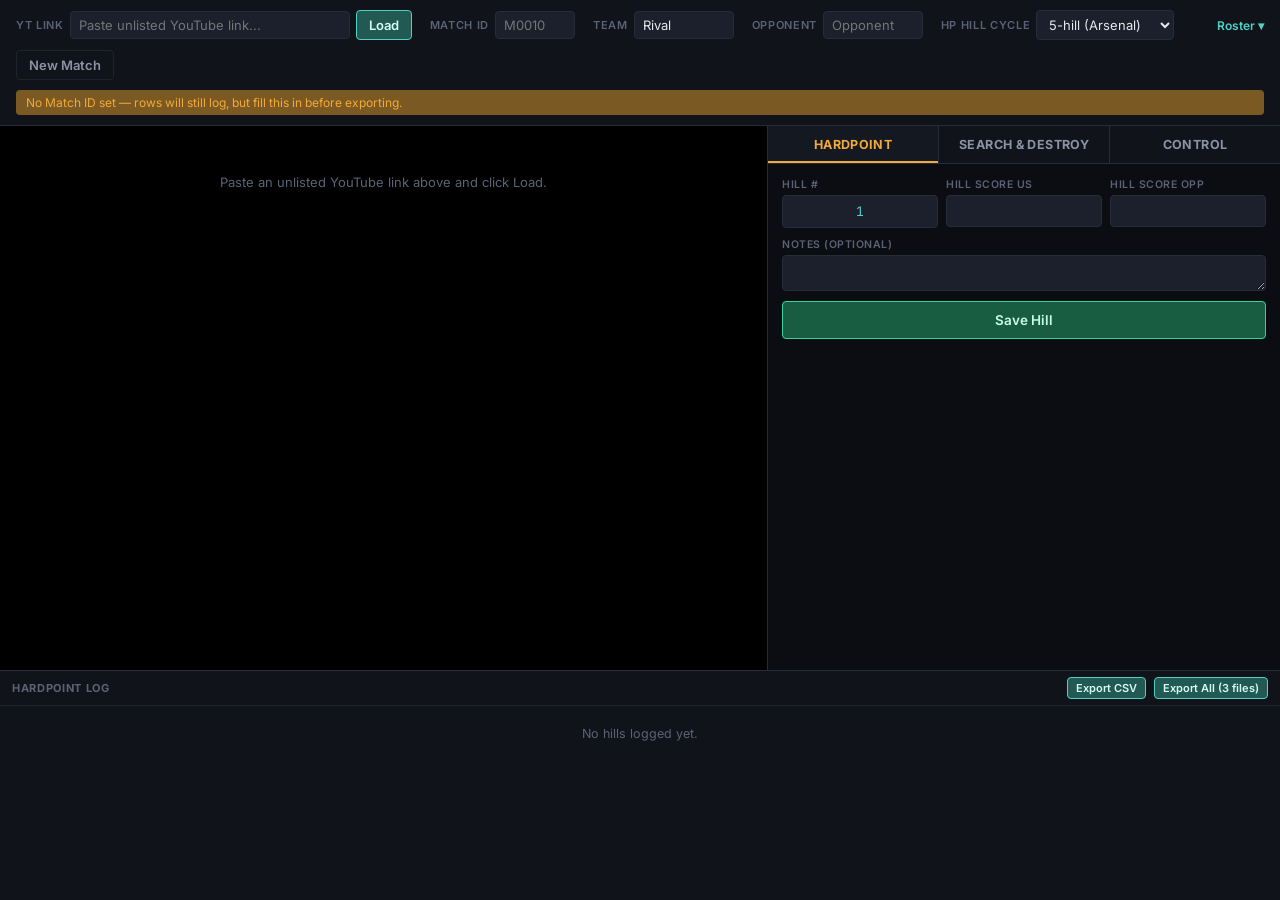
==== index.html @ 11d368f0 "Initial commit: Setup project structure and files" ====
<!DOCTYPE html>
<html lang="en">
<head>
  <meta charset="UTF-8">
  <meta name="viewport" content="width=device-width, initial-scale=1.0">
  <title>CODM Live VOD Logger</title>
  <link rel="preconnect" href="https://fonts.googleapis.com">
  <link href="https://fonts.googleapis.com/css2?family=Inter:wght@400;500;600;700&family=JetBrains+Mono:wght@400;500;700&display=swap" rel="stylesheet">
  <link rel="stylesheet" href="./styles/main.css">
  <link rel="icon" href="data:,">
</head>
<body>
  <div id="topbar">
    <div class="tb-group">
      <span class="tb-label">YT Link</span>
      <input type="url" id="yt-url" placeholder="Paste unlisted YouTube link...">
      <button class="btn btn-cyan" id="load-video-btn">Load</button>
    </div>
    <div class="tb-group">
      <span class="tb-label">Match ID</span>
      <input type="text" id="match-id-input" placeholder="M0010">
    </div>
    <div class="tb-group">
      <span class="tb-label">Team</span>
      <input type="text" id="team-input" value="Rival">
    </div>
    <div class="tb-group">
      <span class="tb-label">Opponent</span>
      <input type="text" id="opp-input" placeholder="Opponent">
    </div>
    <div class="tb-group">
      <span class="tb-label">HP Hill Cycle</span>
      <select id="hill-cycle-select">
        <option value="5">5-hill (Arsenal)</option>
        <option value="4">4-hill (Standard)</option>
      </select>
    </div>
    <div style="flex:1"></div>
    <span id="roster-toggle">Roster ▾</span>
    <button class="btn btn-ghost" id="new-match-btn">New Match</button>

    <div id="warn-banner"></div>

    <div id="roster-panel">
      <div class="field"><label>Player 1</label><input type="text" class="roster-input" data-i="0"></div>
      <div class="field"><label>Player 2</label><input type="text" class="roster-input" data-i="1"></div>
      <div class="field"><label>Player 3</label><input type="text" class="roster-input" data-i="2"></div>
      <div class="field"><label>Player 4</label><input type="text" class="roster-input" data-i="3"></div>
      <div class="field"><label>Player 5</label><input type="text" class="roster-input" data-i="4"></div>
    </div>
  </div>

  <div id="file-origin-banner">
    <strong>⚠ This page can't run from a double-clicked file.</strong> With this modular version, browsers block ES modules AND YouTube embeds from file:// pages entirely — the app will not load at all this way.<br>
    1. Open a terminal in this project folder<br>
    2. Run: <code>python -m http.server 8080</code><br>
    3. Open <code>http://localhost:8080/index.html</code> in your browser<br>
    <span style="color:var(--text-dim);font-size:12px;">Keep the terminal open while using the tool. Ctrl+C to stop it when done.</span>
  </div>

  <div id="main">
    <div id="video-pane">
      <div id="video-wrap">
        <div id="video-placeholder">Paste an unlisted YouTube link above and click Load.</div>
        <div id="yt-player"></div>
      </div>
    </div>

    <div id="panel-pane">
      <div class="tabs">
        <button class="tab-btn active" data-mode="hp">Hardpoint</button>
        <button class="tab-btn" data-mode="snd">Search &amp; Destroy</button>
        <button class="tab-btn" data-mode="control">Control</button>
      </div>

      <div class="mode-panel active" id="hp-panel">
        <div class="field-row">
          <div class="field"><label>Hill #</label><div class="panel-readout" id="hp-hillnum">1</div></div>
          <div class="field"><label>Hill Score Us</label><input type="number" id="hp-score-us" min="0" max="60"></div>
          <div class="field"><label>Hill Score Opp</label><input type="number" id="hp-score-opp" min="0" max="60"></div>
        </div>
        <div class="field-row"><div class="field"><label>Notes (optional)</label><textarea id="hp-notes" rows="1"></textarea></div></div>
        <div class="save-row"><button class="btn btn-green" id="hp-save-btn">Save Hill</button></div>
      </div>

      <div class="mode-panel" id="snd-panel">
        <div class="field-row">
          <div class="field"><label>Round #</label><div class="panel-readout" id="snd-roundnum">1</div></div>
          <div class="field"><label>Side Us</label><select id="snd-side"><option value="Attack">Attack</option><option value="Defense">Defense</option></select></div>
          <div class="field"><label>Site</label><select id="snd-site"><option value="N/A">N/A</option><option value="A">A</option><option value="B">B</option></select></div>
          <div class="field"><label>Plant?</label><select id="snd-plant"><option value="N">N</option><option value="Y">Y</option></select></div>
        </div>
        <div class="field-row">
          <div class="field"><label>First Blood Side</label><select id="snd-fbside"><option value="Us">Us</option><option value="Opp">Opp</option></select></div>
          <div class="field"><label>First Blood Player</label><select id="snd-fbplayer"></select></div>
          <div class="field" id="snd-fbplayer-manual-wrap" style="display:none;"><label>Player Name</label><input type="text" id="snd-fbplayer-manual"></div>
          <div class="field"><label>OT Round?</label><select id="snd-ot"><option value="N">N</option><option value="Y">Y</option></select></div>
        </div>
        <div class="field-row">
          <div class="field"><label>Result / Method</label><select id="snd-method"><option value="elim_us_win">Elimination (Us win)</option><option value="elim_opp_win">Elimination (Opp win)</option><option value="elim_us_diffuse">Elim Us – Opp Diffuses</option><option value="elim_opp_diffuse">Elim Opp – Us Diffuses</option><option value="detonated">Bomb Detonated</option><option value="time_expired">Time Expired</option><option value="manual">Manual entry...</option></select></div>
          <div class="field" id="snd-manual-result-wrap" style="display:none;"><label>Manual Result</label><select id="snd-manual-result"><option value="Win">Win</option><option value="Loss">Loss</option></select></div>
          <div class="field" id="snd-manual-method-wrap" style="display:none;"><label>Manual Method Note</label><input type="text" id="snd-manual-method"></div>
        </div>
        <div class="field-row"><div class="field"><label>Notes (optional)</label><textarea id="snd-notes" rows="1"></textarea></div></div>
        <div class="save-row"><button class="btn btn-green" id="snd-save-btn">Save Round (Enter)</button></div>
      </div>

      <div class="mode-panel" id="control-panel">
        <div class="control-header-strip">
          <div class="field-row">
            <div class="field"><label>Round #</label><div class="panel-readout" id="ctrl-roundnum">1</div></div>
            <div class="field"><label>Side Us</label><select id="ctrl-side"><option value="Offense">Offense</option><option value="Defense">Defense</option></select></div>
            <div class="field"><label>Result</label><select id="ctrl-result"><option value="Win">Win</option><option value="Loss">Loss</option></select></div>
          </div>
          <div class="field-row">
            <div class="field"><label>Final Lives Us</label><input type="number" id="ctrl-lives-us" min="0"></div>
            <div class="field"><label>Final Lives Opp</label><input type="number" id="ctrl-lives-opp" min="0"></div>
            <div class="field"><label>Notes (optional)</label><input type="text" id="ctrl-notes"></div>
          </div>
        </div>

        <div class="capture-bars">
          <div class="capture-bar-row"><div class="capture-bar-label A">A</div><div class="capture-bar-track" id="ctrl-bar-A"></div><div class="capture-bar-time" id="ctrl-time-A">0s</div></div>
          <div class="capture-bar-row"><div class="capture-bar-label B">B</div><div class="capture-bar-track" id="ctrl-bar-B"></div><div class="capture-bar-time" id="ctrl-time-B">0s</div></div>
        </div>

        <div class="event-buttons">
          <button class="btn btn-S" id="ctrl-btn-S">S<span class="key-hint">Round Start</span></button>
          <button class="btn btn-A" id="ctrl-btn-A">A<span class="key-hint">Site A Streak</span></button>
          <button class="btn btn-B" id="ctrl-btn-B">B<span class="key-hint">Site B Streak</span></button>
          <div id="allout-wrap">
            <button class="btn btn-red" id="ctrl-btn-allout" style="width:100%;height:100%;">All Out<span class="key-hint">Choose site</span></button>
            <div id="allout-menu">
              <button data-site="A">A</button>
              <button data-site="B">B</button>
              <button data-site="N/A">N/A</button>
            </div>
          </div>
        </div>

        <div class="mini-log" id="ctrl-mini-log"><div class="mini-log-empty">No events yet this round. Press S when the round starts.</div></div>
        <div class="save-row"><button class="btn btn-green" id="ctrl-save-btn">Save Round</button></div>
      </div>
    </div>
  </div>

  <div id="verify-box">
    <div id="verify-toolbar">
      <span id="verify-title">Hardpoint Log</span>
      <div style="display:flex;gap:8px;">
        <button class="btn btn-sm btn-cyan" id="export-current-btn">Export CSV</button>
        <button class="btn btn-sm btn-cyan" id="export-all-btn">Export All (3 files)</button>
      </div>
    </div>
    <div id="verify-scroll"></div>
  </div>

  <div class="toast" id="toast"></div>

  <script>
    // Plain classic script (not type=module) — runs even when the browser
    // blocks ES module loading from file://, which is exactly the case
    // this needs to detect and explain.
    if (location.protocol === 'file:') {
      document.addEventListener('DOMContentLoaded', function(){
        document.getElementById('file-origin-banner').classList.add('show');
      });
    }
  </script>
  <script src="https://www.youtube.com/iframe_api"></script>
  <script type="module" src="./js/main.js"></script>
</body>
</html>
---- styles/main.css ----
:root{
  --bg:#0B0D12;
  --panel:#141821;
  --panel-2:#1B202C;
  --panel-3:#10131A;
  --border:#262C3A;
  --border-soft:#1E2330;
  --text:#E6E8EC;
  --text-dim:#8A93A6;
  --text-faint:#5A6275;
  --amber:#F2A93B;
  --amber-dim:#7A5A22;
  --cyan:#4FD1C5;
  --cyan-dim:#235953;
  --green:#34D399;
  --green-dim:#185C42;
  --red:#EF4444;
  --red-dim:#5C2323;
  --font-ui:'Inter',sans-serif;
  --font-mono:'JetBrains Mono',monospace;
}
*{box-sizing:border-box;}
html,body{margin:0;padding:0;height:100%;background:var(--bg);color:var(--text);font-family:var(--font-ui);}
body{display:flex;flex-direction:column;height:100vh;overflow:hidden;font-size:14px;}

#topbar{background:var(--panel-3);border-bottom:1px solid var(--border);padding:10px 16px;display:flex;flex-wrap:wrap;align-items:center;gap:10px 18px;flex-shrink:0;}
.tb-group{display:flex;align-items:center;gap:6px;}
.tb-label{font-size:11px;text-transform:uppercase;letter-spacing:.06em;color:var(--text-faint);font-weight:600;}
#topbar input[type=text], #topbar input[type=url], #topbar select{background:var(--panel-2);border:1px solid var(--border);color:var(--text);border-radius:4px;padding:5px 8px;font-family:var(--font-ui);font-size:13px;}
#yt-url{width:280px;}
#match-id-input{width:80px;}
#team-input, #opp-input{width:100px;}
.btn{background:var(--panel-2);border:1px solid var(--border);color:var(--text);border-radius:4px;padding:6px 12px;font-family:var(--font-ui);font-size:13px;font-weight:600;cursor:pointer;transition:filter .12s, transform .04s;}
.btn:hover{filter:brightness(1.25);}
.btn:active{transform:scale(.97);}
.btn-amber{background:var(--amber-dim);border-color:var(--amber);color:#FFE3B0;}
.btn-green{background:var(--green-dim);border-color:var(--green);color:#C8FCE6;}
.btn-red{background:var(--red-dim);border-color:var(--red);color:#FFD1D1;}
.btn-cyan{background:var(--cyan-dim);border-color:var(--cyan);color:#D2FBF6;}
.btn-ghost{background:transparent;border-color:var(--border-soft);color:var(--text-dim);}
.btn:disabled{opacity:.35;cursor:not-allowed;filter:none;}
.btn-sm{padding:3px 8px;font-size:11px;}
#roster-toggle{cursor:pointer;color:var(--cyan);font-size:12px;font-weight:600;user-select:none;}
#roster-panel{display:none;width:100%;padding-top:8px;border-top:1px solid var(--border-soft);margin-top:6px;gap:8px;}
#roster-panel.open{display:grid;grid-template-columns:repeat(5,1fr);}
#roster-panel .field{min-width:0;}
#roster-panel input{width:100%;}
#warn-banner{width:100%;font-size:12px;color:var(--amber);background:var(--amber-dim);border-radius:4px;padding:5px 10px;display:none;}
#warn-banner.show{display:block;}
#file-origin-banner{width:100%;background:#1a1200;border:1px solid var(--amber);border-radius:6px;padding:10px 14px;display:none;font-size:13px;line-height:1.6;color:var(--text);}
#file-origin-banner.show{display:block;}
#file-origin-banner strong{color:var(--amber);}
#file-origin-banner code{background:var(--panel-2);border:1px solid var(--border);border-radius:3px;padding:2px 7px;font-family:var(--font-mono);font-size:12px;color:var(--cyan);user-select:all;}

#main{display:flex;flex:1;min-height:0;}
#video-pane{width:60%;background:#000;display:flex;align-items:center;justify-content:center;border-right:1px solid var(--border);position:relative;}
#video-wrap{width:100%;max-width:980px;aspect-ratio:16/9;background:#000;}
#yt-player{width:100%;height:100%;}
#video-placeholder{color:var(--text-faint);font-size:13px;text-align:center;padding:20px;}

#panel-pane{width:40%;display:flex;flex-direction:column;min-height:0;}
.tabs{display:flex;border-bottom:1px solid var(--border);flex-shrink:0;}
.tab-btn{flex:1;background:var(--panel-3);border:none;border-right:1px solid var(--border);color:var(--text-dim);padding:11px 6px;font-family:var(--font-ui);font-size:12.5px;font-weight:700;letter-spacing:.03em;text-transform:uppercase;cursor:pointer;}
.tab-btn:last-child{border-right:none;}
.tab-btn.active{background:var(--panel);color:var(--amber);box-shadow:inset 0 -2px 0 var(--amber);}

.mode-panel{flex:1;overflow-y:auto;padding:14px;display:none;}
.mode-panel.active{display:block;}

.field-row{display:flex;gap:8px;margin-bottom:10px;flex-wrap:wrap;}
.field{display:flex;flex-direction:column;gap:4px;flex:1;min-width:90px;}
.field label{font-size:10.5px;text-transform:uppercase;letter-spacing:.05em;color:var(--text-faint);font-weight:600;}
.field input, .field select, .field textarea{background:var(--panel-2);border:1px solid var(--border);color:var(--text);border-radius:4px;padding:7px 8px;font-family:var(--font-ui);font-size:13px;width:100%;}
.field textarea{resize:vertical;min-height:36px;font-family:var(--font-ui);}
.field input:focus, .field select:focus, .field textarea:focus{outline:1px solid var(--cyan);}

.panel-readout{font-family:var(--font-mono);font-size:13px;color:var(--cyan);background:var(--panel-2);border:1px solid var(--border);border-radius:4px;padding:7px 8px;text-align:center;}
.save-row{margin-top:6px;}
.save-row .btn{width:100%;padding:10px;font-size:13.5px;}
hr.sep{border:none;border-top:1px solid var(--border-soft);margin:14px 0;}

.control-header-strip{background:var(--panel-2);border:1px solid var(--border);border-radius:6px;padding:10px;margin-bottom:12px;}
.control-header-strip .field-row:last-child{margin-bottom:0;}

.capture-bars{display:flex;flex-direction:column;gap:10px;margin-bottom:14px;}
.capture-bar-row{display:flex;align-items:center;gap:10px;}
.capture-bar-label{width:26px;font-family:var(--font-mono);font-weight:700;font-size:16px;text-align:center;}
.capture-bar-label.A{color:var(--amber);} .capture-bar-label.B{color:var(--cyan);} 
.capture-bar-track{flex:1;height:18px;background:var(--panel-3);border:1px solid var(--border);border-radius:3px;overflow:hidden;display:flex;}
.capture-bar-seg{flex:1;border-right:1px solid var(--bg);transition:background .15s;}
.capture-bar-seg:last-child{border-right:none;}
.capture-bar-seg.filled.A{background:var(--amber);} .capture-bar-seg.filled.B{background:var(--cyan);} 
.capture-bar-time{width:62px;font-family:var(--font-mono);font-size:12.5px;color:var(--text-dim);text-align:right;}

.event-buttons{display:flex;gap:8px;margin-bottom:6px;}
.event-buttons .btn{flex:1;font-size:15px;font-family:var(--font-mono);padding:14px 6px;font-weight:700;}
.btn-S{background:var(--panel-2);border-color:var(--text-faint);color:var(--text);} .btn-A{background:var(--amber-dim);border-color:var(--amber);color:#FFE3B0;} .btn-B{background:var(--cyan-dim);border-color:var(--cyan);color:#D2FBF6;}
.key-hint{font-size:9px;display:block;opacity:.7;font-weight:400;margin-top:2px;}

#allout-wrap{position:relative;flex:1;}
#allout-menu{display:none;position:absolute;bottom:100%;left:0;right:0;margin-bottom:4px;background:var(--panel-2);border:1px solid var(--red);border-radius:4px;overflow:hidden;z-index:5;}
#allout-menu.open{display:flex;}
#allout-menu button{flex:1;background:transparent;border:none;border-right:1px solid var(--border);color:var(--text);padding:8px 4px;font-size:12px;cursor:pointer;font-family:var(--font-mono);} 
#allout-menu button:last-child{border-right:none;} 
#allout-menu button:hover{background:var(--red-dim);} 

.mini-log{margin-top:10px;background:var(--panel-3);border:1px solid var(--border-soft);border-radius:4px;max-height:140px;overflow-y:auto;font-family:var(--font-mono);font-size:12px;}
.mini-log-row{display:flex;justify-content:space-between;padding:4px 8px;border-bottom:1px solid var(--border-soft);} 
.mini-log-row:last-child{border-bottom:none;} 
.mini-log-empty{padding:10px;color:var(--text-faint);text-align:center;font-family:var(--font-ui);font-size:12px;}
.tag{display:inline-block;padding:1px 6px;border-radius:3px;font-size:10.5px;font-weight:700;margin-right:6px;}
.tag.A{background:var(--amber-dim);color:var(--amber);} .tag.B{background:var(--cyan-dim);color:var(--cyan);} .tag.S{background:var(--panel-2);color:var(--text-dim);} .tag.allout{background:var(--red-dim);color:var(--red);} 

#verify-box{height:230px;flex-shrink:0;border-top:1px solid var(--border);background:var(--panel-3);display:flex;flex-direction:column;min-height:0;}
#verify-toolbar{display:flex;align-items:center;justify-content:space-between;padding:6px 12px;border-bottom:1px solid var(--border-soft);flex-shrink:0;}
#verify-title{font-size:11px;text-transform:uppercase;letter-spacing:.06em;color:var(--text-faint);font-weight:700;}
#verify-scroll{flex:1;overflow:auto;}
table.vt{width:100%;border-collapse:collapse;font-size:12px;font-family:var(--font-mono);} 
table.vt th{position:sticky;top:0;background:var(--panel-2);color:var(--text-dim);text-align:left;padding:6px 8px;border-bottom:1px solid var(--border);font-family:var(--font-ui);font-size:10.5px;text-transform:uppercase;letter-spacing:.04em;white-space:nowrap;} 
table.vt td{padding:5px 8px;border-bottom:1px solid var(--border-soft);white-space:nowrap;color:var(--text);} 
table.vt tr:hover td{background:var(--panel-2);} 
table.vt input{background:var(--panel);border:1px solid var(--cyan);color:var(--text);border-radius:3px;padding:2px 4px;font-family:var(--font-mono);font-size:12px;width:70px;} 
.row-actions{display:flex;gap:4px;} 
.icon-btn{background:transparent;border:none;cursor:pointer;color:var(--text-faint);font-size:13px;padding:2px 4px;} 
.icon-btn:hover{color:var(--cyan);} 
.icon-btn.danger:hover{color:var(--red);} 
.expand-row{cursor:pointer;color:var(--cyan);font-family:var(--font-ui);font-weight:600;} 
.sub-events td{background:var(--panel-3);padding:0 0 8px 24px;} 
table.vt-sub{width:calc(100% - 24px);border-collapse:collapse;font-size:11.5px;} 
table.vt-sub th{background:var(--panel);color:var(--text-faint);padding:3px 6px;text-align:left;font-family:var(--font-ui);font-size:9.5px;text-transform:uppercase;} 
table.vt-sub td{padding:3px 6px;border-bottom:1px solid var(--border-soft);} 
.empty-state{padding:20px;text-align:center;color:var(--text-faint);font-family:var(--font-ui);font-size:12.5px;} 
::-webkit-scrollbar{width:9px;height:9px;} 
::-webkit-scrollbar-track{background:var(--panel-3);} 
::-webkit-scrollbar-thumb{background:var(--border);border-radius:5px;} 
::-webkit-scrollbar-thumb:hover{background:var(--text-faint);} 
.toast{position:fixed;bottom:18px;left:50%;transform:translateX(-50%) translateY(20px);background:var(--panel-2);border:1px solid var(--green);color:var(--green);padding:8px 18px;border-radius:6px;font-size:13px;font-weight:600;opacity:0;transition:opacity .2s, transform .2s;pointer-events:none;z-index:100;} 
.toast.show{opacity:1;transform:translateX(-50%) translateY(0);}
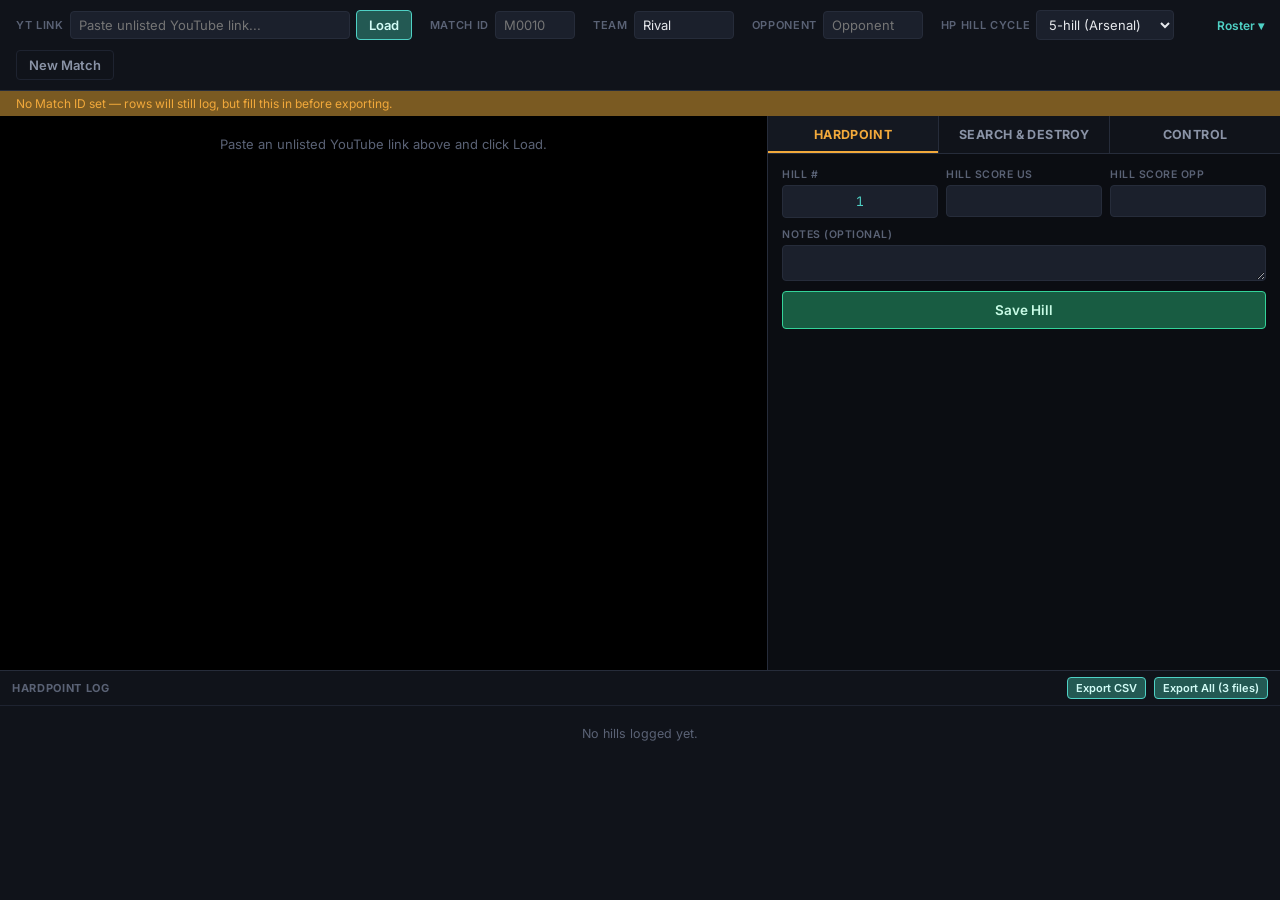
==== commit 2939beae: "laest updats files  - time for major fixed after this" ====
--- a/index.html
+++ b/index.html
@@ -39,8 +39,6 @@
     <span id="roster-toggle">Roster ▾</span>
     <button class="btn btn-ghost" id="new-match-btn">New Match</button>
 
-    <div id="warn-banner"></div>
-
     <div id="roster-panel">
       <div class="field"><label>Player 1</label><input type="text" class="roster-input" data-i="0"></div>
       <div class="field"><label>Player 2</label><input type="text" class="roster-input" data-i="1"></div>
@@ -49,6 +47,8 @@
       <div class="field"><label>Player 5</label><input type="text" class="roster-input" data-i="4"></div>
     </div>
   </div>
+
+  <div id="warn-banner"></div>
 
   <div id="file-origin-banner">
     <strong>⚠ This page can't run from a double-clicked file.</strong> With this modular version, browsers block ES modules AND YouTube embeds from file:// pages entirely — the app will not load at all this way.<br>
@@ -167,7 +167,6 @@
       });
     }
   </script>
-  <script src="https://www.youtube.com/iframe_api"></script>
   <script type="module" src="./js/main.js"></script>
 </body>
 </html>
--- a/styles/main.css
+++ b/styles/main.css
@@ -23,7 +23,7 @@
 html,body{margin:0;padding:0;height:100%;background:var(--bg);color:var(--text);font-family:var(--font-ui);}
 body{display:flex;flex-direction:column;height:100vh;overflow:hidden;font-size:14px;}
 
-#topbar{background:var(--panel-3);border-bottom:1px solid var(--border);padding:10px 16px;display:flex;flex-wrap:wrap;align-items:center;gap:10px 18px;flex-shrink:0;}
+#topbar{position:relative;background:var(--panel-3);border-bottom:1px solid var(--border);padding:10px 16px;display:flex;flex-wrap:wrap;align-items:center;gap:10px 18px;flex-shrink:0;}
 .tb-group{display:flex;align-items:center;gap:6px;}
 .tb-label{font-size:11px;text-transform:uppercase;letter-spacing:.06em;color:var(--text-faint);font-weight:600;}
 #topbar input[type=text], #topbar input[type=url], #topbar select{background:var(--panel-2);border:1px solid var(--border);color:var(--text);border-radius:4px;padding:5px 8px;font-family:var(--font-ui);font-size:13px;}
@@ -41,20 +41,20 @@
 .btn:disabled{opacity:.35;cursor:not-allowed;filter:none;}
 .btn-sm{padding:3px 8px;font-size:11px;}
 #roster-toggle{cursor:pointer;color:var(--cyan);font-size:12px;font-weight:600;user-select:none;}
-#roster-panel{display:none;width:100%;padding-top:8px;border-top:1px solid var(--border-soft);margin-top:6px;gap:8px;}
+#roster-panel{display:none;position:absolute;top:100%;left:0;right:0;z-index:1000;background:var(--panel-3);border-bottom:1px solid var(--border);box-shadow:0 4px 12px rgba(0,0,0,0.5);padding:12px 16px;gap:8px;}
 #roster-panel.open{display:grid;grid-template-columns:repeat(5,1fr);}
 #roster-panel .field{min-width:0;}
 #roster-panel input{width:100%;}
-#warn-banner{width:100%;font-size:12px;color:var(--amber);background:var(--amber-dim);border-radius:4px;padding:5px 10px;display:none;}
+#warn-banner{position:relative;z-index:1001;font-size:12px;color:var(--amber);background:var(--amber-dim);padding:5px 16px;display:none;}
 #warn-banner.show{display:block;}
-#file-origin-banner{width:100%;background:#1a1200;border:1px solid var(--amber);border-radius:6px;padding:10px 14px;display:none;font-size:13px;line-height:1.6;color:var(--text);}
+#file-origin-banner{position:relative;z-index:1001;background:#1a1200;border:1px solid var(--amber);border-radius:6px;padding:10px 14px;display:none;font-size:13px;line-height:1.6;color:var(--text);}
 #file-origin-banner.show{display:block;}
 #file-origin-banner strong{color:var(--amber);}
 #file-origin-banner code{background:var(--panel-2);border:1px solid var(--border);border-radius:3px;padding:2px 7px;font-family:var(--font-mono);font-size:12px;color:var(--cyan);user-select:all;}
 
 #main{display:flex;flex:1;min-height:0;}
-#video-pane{width:60%;background:#000;display:flex;align-items:center;justify-content:center;border-right:1px solid var(--border);position:relative;}
-#video-wrap{width:100%;max-width:980px;aspect-ratio:16/9;background:#000;}
+#video-pane{width:60%;background:#000;display:flex;align-items:center;justify-content:center;border-right:1px solid var(--border);position:relative;overflow:hidden;}
+#video-wrap{height:100%;width:auto;max-width:100%;aspect-ratio:16/9;background:#000;}
 #yt-player{width:100%;height:100%;}
 #video-placeholder{color:var(--text-faint);font-size:13px;text-align:center;padding:20px;}
 
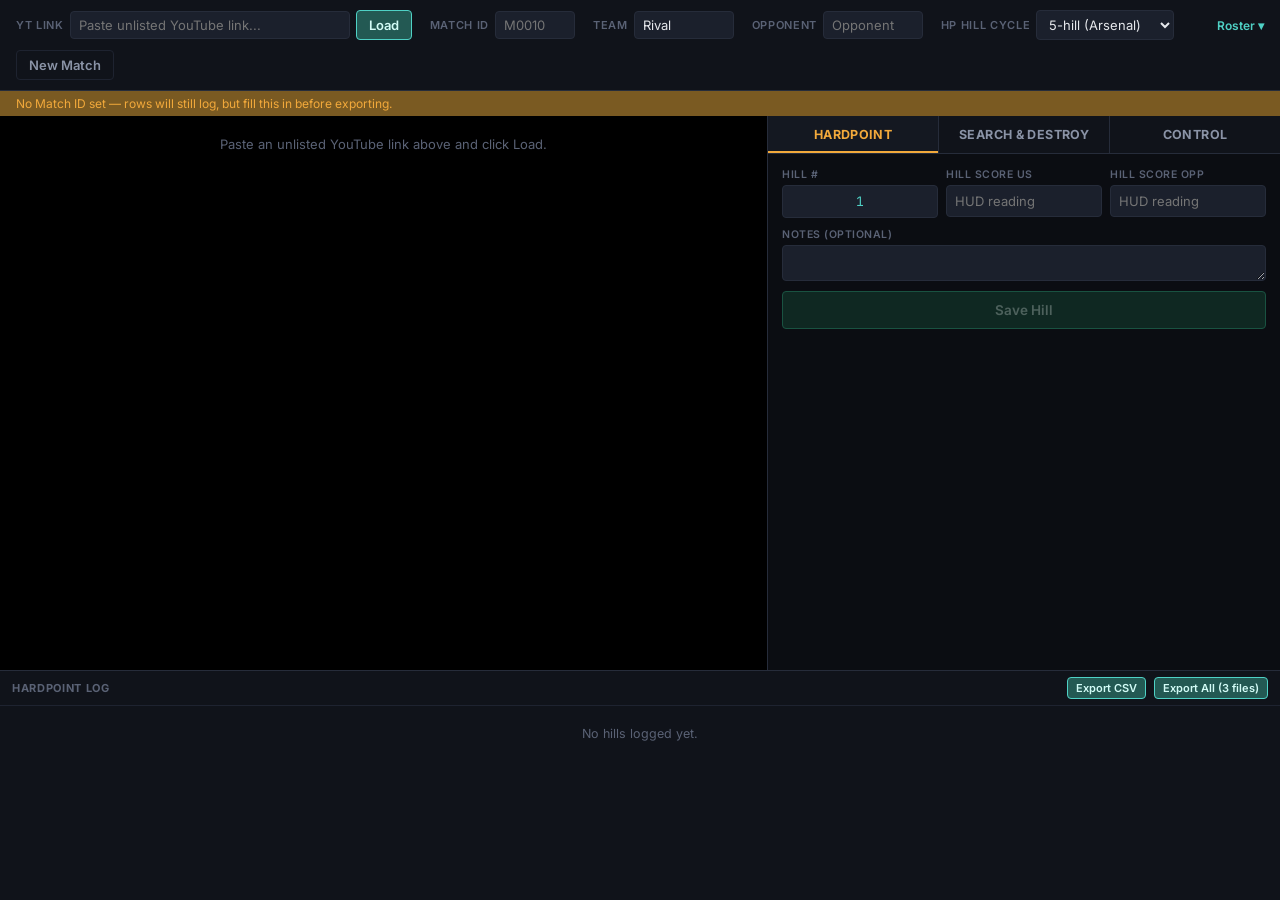
==== commit 74bd046b: "git add js/hardpoint.js js/verify.js index.html styles/main.css git commit -m "fix(hardpoint): corre" ====
--- a/index.html
+++ b/index.html
@@ -76,11 +76,11 @@
       <div class="mode-panel active" id="hp-panel">
         <div class="field-row">
           <div class="field"><label>Hill #</label><div class="panel-readout" id="hp-hillnum">1</div></div>
-          <div class="field"><label>Hill Score Us</label><input type="number" id="hp-score-us" min="0" max="60"></div>
-          <div class="field"><label>Hill Score Opp</label><input type="number" id="hp-score-opp" min="0" max="60"></div>
+          <div class="field"><label>Hill Score Us</label><input type="number" id="hp-score-us" min="0" max="250" placeholder="HUD reading"></div>
+          <div class="field"><label>Hill Score Opp</label><input type="number" id="hp-score-opp" min="0" max="250" placeholder="HUD reading"></div>
         </div>
         <div class="field-row"><div class="field"><label>Notes (optional)</label><textarea id="hp-notes" rows="1"></textarea></div></div>
-        <div class="save-row"><button class="btn btn-green" id="hp-save-btn">Save Hill</button></div>
+        <div class="save-row"><button class="btn btn-green" id="hp-save-btn" disabled>Save Hill</button></div>
       </div>
 
       <div class="mode-panel" id="snd-panel">
@@ -169,4 +169,4 @@
   </script>
   <script type="module" src="./js/main.js"></script>
 </body>
-</html>
+</html>
--- a/styles/main.css
+++ b/styles/main.css
@@ -135,4 +135,11 @@
 ::-webkit-scrollbar-thumb{background:var(--border);border-radius:5px;} 
 ::-webkit-scrollbar-thumb:hover{background:var(--text-faint);} 
 .toast{position:fixed;bottom:18px;left:50%;transform:translateX(-50%) translateY(20px);background:var(--panel-2);border:1px solid var(--green);color:var(--green);padding:8px 18px;border-radius:6px;font-size:13px;font-weight:600;opacity:0;transition:opacity .2s, transform .2s;pointer-events:none;z-index:100;} 
-.toast.show{opacity:1;transform:translateX(-50%) translateY(0);}+.toast.show{opacity:1;transform:translateX(-50%) translateY(0);}
+
+.modal-overlay{position:fixed;inset:0;background:rgba(0,0,0,0.6);display:flex;align-items:center;justify-content:center;z-index:1000;}
+.modal-box{background:var(--panel);border:1px solid var(--border);border-radius:8px;padding:24px 28px;max-width:360px;text-align:center;box-shadow:0 8px 30px rgba(0,0,0,0.6);}
+.modal-box h3{margin:0 0 10px;color:var(--text);}
+.modal-box p{margin:0 0 10px;color:var(--text-dim);font-size:14px;}
+.modal-sub{font-size:12px !important;color:var(--text-faint) !important;}
+.modal-box .btn{margin-top:8px;}
